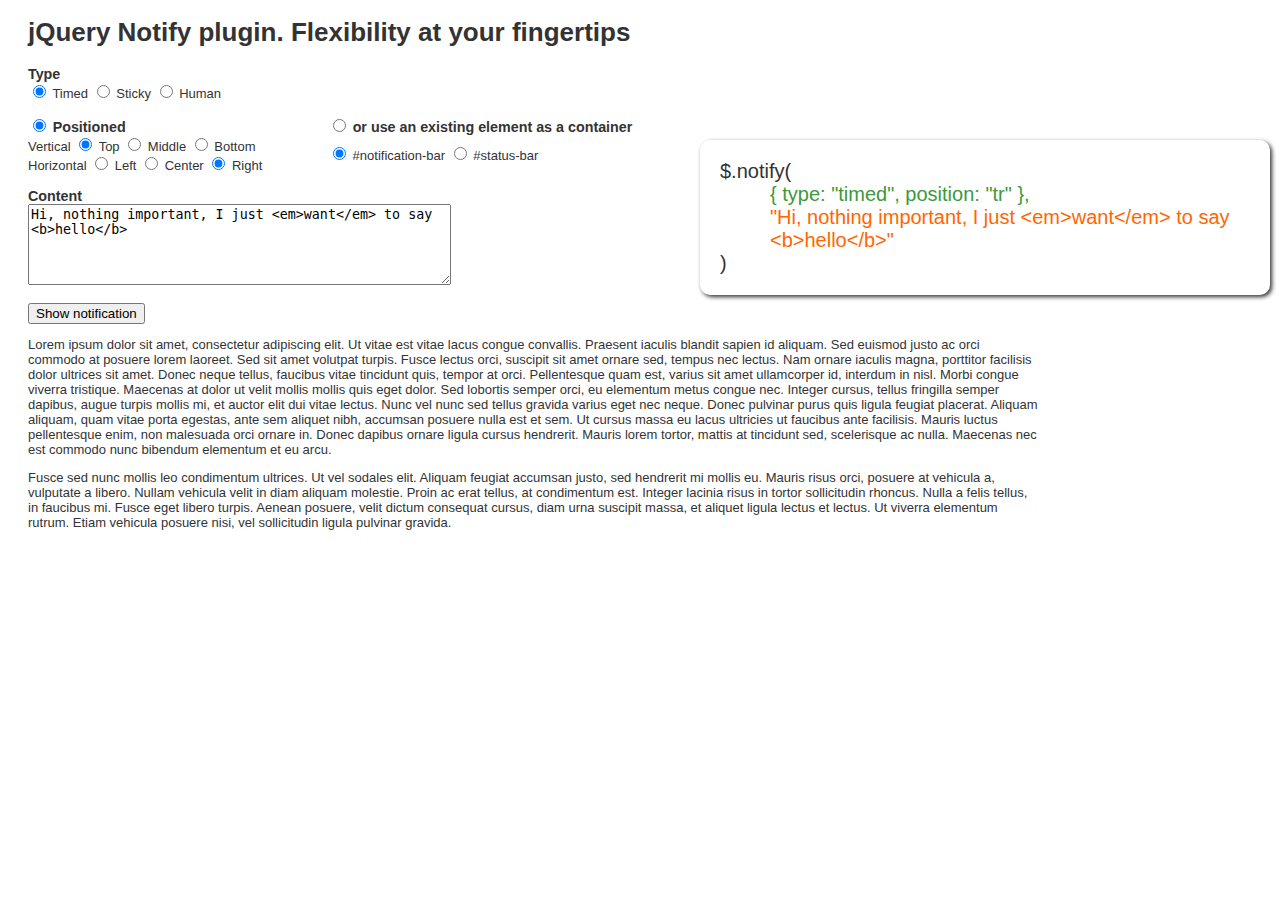
==== index.html @ 5c67d03d "Demo tweaks" ====
<!DOCTYPE HTML>
<html>
<head>
    <title>jQuery Notify Demo</title>

    <link href="jquery.notify.css" rel="stylesheet">
    <style type="text/css">
        body        { font-family: Arial; font-size: 13px; color: #333; }
        .header     { width: 80%; margin: 0 20px; }
        .wrapper    { width: 80%; margin: 0 20px; }
        #status-bar { position: fixed; bottom: 0; width: 90%; left: 5%; }

        form label  { font-weight:bold; font-size: 110%;}
        table       { border-collapse:collapse; }
        td          { padding: 0;}

        .row        { margin-bottom: 15px; }

        #current-call   {
            padding: 20px;
            font-size: 20px;
            position: absolute;
            left: 700px;
            top: 140px;
            width: 530px;
            -webkit-box-shadow: 2px 2px 4px #333;  -moz-box-shadow: 2px 2px 4px #333;  box-shadow: 2px 2px 4px #333;
            -webkit-border-radius: 10px; -moz-border-radius: 10px; border-radius: 10px;
        }
        #current-call .call-options  { position: relative; left: 50px; color: #3c993c; }
        #current-call .call-content  { position: relative; left: 50px; color: #ff6600; }
    </style>

    <script src="lib/jquery-1.5.2.js" type="text/javascript"></script>
    <script src="jquery.notify.js" type="text/javascript"></script>
    <script type="text/javascript">
        function getValues() {
            var values = $('#notification-form').serializeArray();
            var type = $.grep(values, function(item, index) { return item.name == 'type'; })[0].value;
            var pos = $.grep(values, function(item, index) { return item.name == 'position'; })[0].value;
            var container = $.grep(values, function(item, index) { return item.name == 'container'; })[0].value;
            var vpos = $.grep(values, function(item, index) { return item.name == 'vpos'; })[0].value;
            var hpos = $.grep(values, function(item, index) { return item.name == 'hpos'; })[0].value;
            var content = $.grep(values, function(item, index) { return item.name == 'content'; })[0].value;

            return {
                type: type,
                position: pos == 1? vpos + hpos : container,
                content: content
            };
        }

        $(function() {
            $('#notification-form')
                .change(function() {
                    var opts = getValues();
                    var optsText = '{ type: "'+opts.type+'", position: "'+opts.position+'" }, ';
                    var content = '"'+opts.content+'"';
                    $('#current-call .call-options').text(optsText);
                    $('#current-call .call-content').text(content);
                })
                .submit(function(e, data) {
                    var opts = getValues();

                    $.notify({
                        type: opts.type,
                        position: opts.position
                    }, opts.content);
                    return false;
                })
                .trigger('change');
        });

    </script>
</head>
<body>
    <div class="header">
        <h1>jQuery Notify plugin. Flexibility at your fingertips</h1>
    </div>

    <div id="notification-bar"></div>

    <div class="wrapper">
        <div>
            
        </div>

        <form id="notification-form">
        <div>
            <div class="row">
                <label>Type</label> <br>
                <input type="radio" name="type" value="timed" checked/> Timed
                <input type="radio" name="type" value="sticky" /> Sticky
                <input type="radio" name="type" value="human" /> Human
            </div>

            <div class="row">
                <table cellspacing="0">
                    <tr>
                        <td style="width: 300px">
                            <input type="radio" name="position" value="1" checked/> <label>Positioned</label>
                        </td>
                        <td>
                            <input type="radio" name="position" value="2"/> <label>or use an existing element as a container</label>
                        </td>
                    </tr>
                    <tr>
                        <td>
                            <div>
                        Vertical
                        <input type="radio" name="vpos" value="t" checked/> Top
                        <input type="radio" name="vpos" value="m" /> Middle
                        <input type="radio" name="vpos" value="b" /> Bottom
                    </div>

                    <div>
                        Horizontal
                        <input type="radio" name="hpos" value="l" /> Left
                        <input type="radio" name="hpos" value="c" /> Center
                        <input type="radio" name="hpos" value="r" checked /> Right
                    </div>
                        </td>

                        <td>
                            <div>
                                <input type="radio" name="container" value="#notification-bar" checked/> #notification-bar
                                <input type="radio" name="container" value="#status-bar" /> #status-bar
                            </div>
                        </td>
                    </tr>
                </table>

            </div>

            <div class="row">
                <label>Content</label> <br>
                <textarea name="content" id="" cols="50" rows="5">Hi, nothing important, I just <em>want</em> to say <b>hello</b></textarea>
            </div>

            <button type="submit">Show notification</button>
        </div>
        </form>

        <div id="current-call">
            $.notify( <br>
            <span class="call-options"></span> <br>
            <span class="call-content"></span> <br>
            )
        </div>

        <div>
            <p>Lorem ipsum dolor sit amet, consectetur adipiscing elit. Ut vitae est vitae lacus congue convallis.
                Praesent iaculis blandit sapien id aliquam. Sed euismod justo ac orci commodo at posuere lorem laoreet.
                Sed sit amet volutpat turpis. Fusce lectus orci, suscipit sit amet ornare sed, tempus nec lectus.
                Nam ornare iaculis magna, porttitor facilisis dolor ultrices sit amet. Donec neque tellus, faucibus vitae
                tincidunt quis, tempor at orci. Pellentesque quam est, varius sit amet ullamcorper id, interdum in nisl.
                Morbi congue viverra tristique. Maecenas at dolor ut velit mollis mollis quis eget dolor. Sed lobortis
                semper orci, eu elementum metus congue nec. Integer cursus, tellus fringilla semper dapibus, augue
                turpis mollis mi, et auctor elit dui vitae lectus. Nunc vel nunc sed tellus gravida varius eget nec neque.
                Donec pulvinar purus quis ligula feugiat placerat. Aliquam aliquam, quam vitae porta egestas, ante sem
                aliquet nibh, accumsan posuere nulla est et sem. Ut cursus massa eu lacus ultricies ut faucibus ante
                facilisis. Mauris luctus pellentesque enim, non malesuada orci ornare in. Donec dapibus ornare ligula
                cursus hendrerit. Mauris lorem tortor, mattis at tincidunt sed, scelerisque ac nulla. Maecenas nec est
                commodo nunc bibendum elementum et eu arcu.</p>

            <p>Fusce sed nunc mollis leo condimentum ultrices. Ut vel sodales elit. Aliquam feugiat accumsan justo, sed
                hendrerit mi mollis eu. Mauris risus orci, posuere at vehicula a, vulputate a libero. Nullam vehicula
                velit in diam aliquam molestie. Proin ac erat tellus, at condimentum est. Integer lacinia risus in
                tortor sollicitudin rhoncus. Nulla a felis tellus, in faucibus mi. Fusce eget libero turpis. Aenean
                posuere, velit dictum consequat cursus, diam urna suscipit massa, et aliquet ligula lectus et lectus. Ut
                viverra elementum rutrum. Etiam vehicula posuere nisi, vel sollicitudin ligula pulvinar gravida.</p>
        </div>
    </div>

    <div id="status-bar"></div>

</body>
</html>
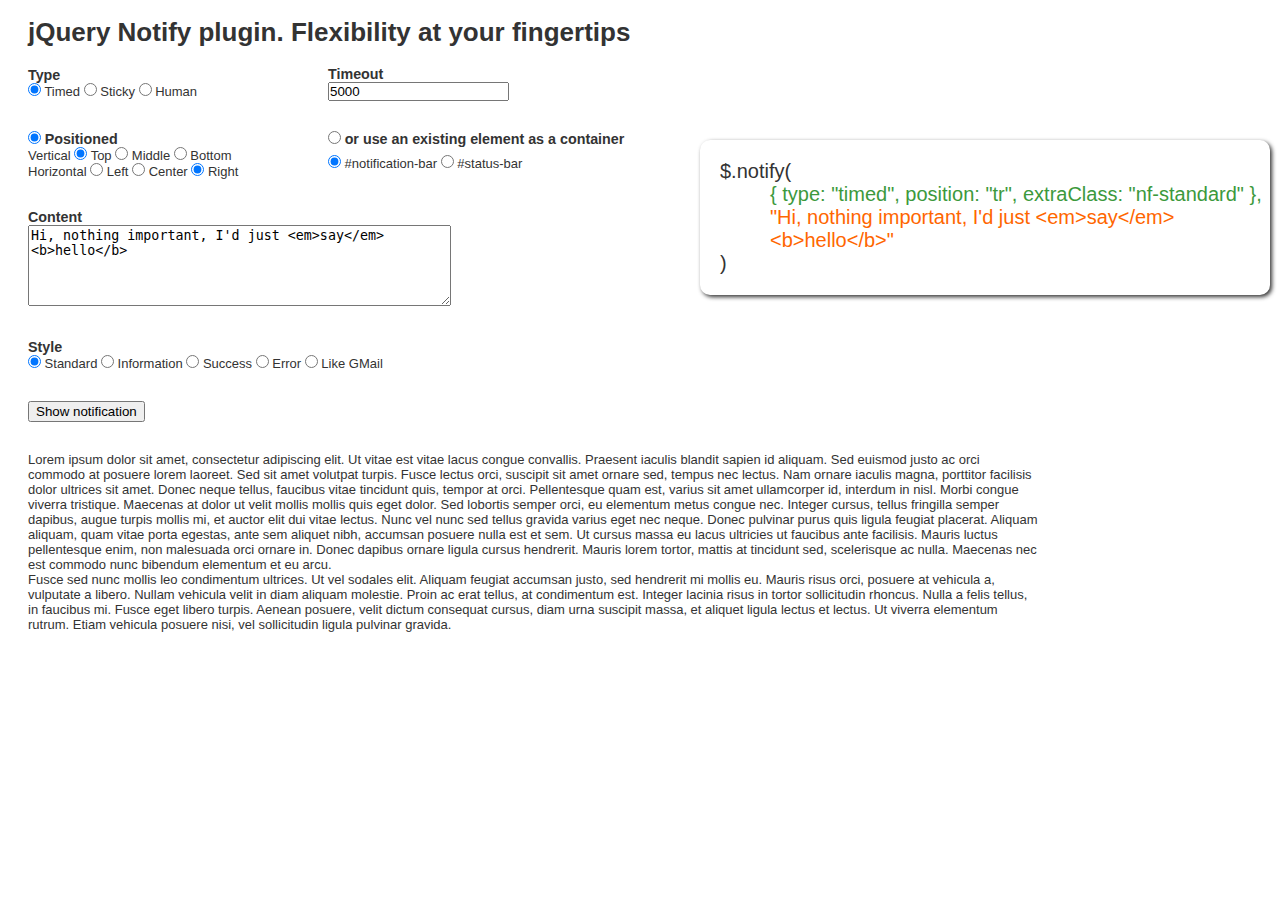
==== commit dc4ba126: "Demo tweaks" ====
--- a/index.html
+++ b/index.html
@@ -12,9 +12,9 @@
 
         form label  { font-weight:bold; font-size: 110%;}
         table       { border-collapse:collapse; }
-        td          { padding: 0;}
-
-        .row        { margin-bottom: 15px; }
+        td, input, p, div   { padding: 0; margin: 0; }
+
+        .row        { margin-bottom: 30px; }
 
         #current-call   {
             padding: 20px;
@@ -36,7 +36,9 @@
         function getValues() {
             var values = $('#notification-form').serializeArray();
             var type = $.grep(values, function(item, index) { return item.name == 'type'; })[0].value;
+            var timeout = $.grep(values, function(item, index) { return item.name == 'timeout'; })[0].value;
             var pos = $.grep(values, function(item, index) { return item.name == 'position'; })[0].value;
+            var style = $.grep(values, function(item, index) { return item.name == 'style'; })[0].value;
             var container = $.grep(values, function(item, index) { return item.name == 'container'; })[0].value;
             var vpos = $.grep(values, function(item, index) { return item.name == 'vpos'; })[0].value;
             var hpos = $.grep(values, function(item, index) { return item.name == 'hpos'; })[0].value;
@@ -44,7 +46,9 @@
 
             return {
                 type: type,
+                timeout: timeout,
                 position: pos == 1? vpos + hpos : container,
+                extraClass: style,
                 content: content
             };
         }
@@ -53,18 +57,14 @@
             $('#notification-form')
                 .change(function() {
                     var opts = getValues();
-                    var optsText = '{ type: "'+opts.type+'", position: "'+opts.position+'" }, ';
+                    var optsText = '{ type: "'+opts.type+'", position: "'+opts.position+'", extraClass: "'+opts.extraClass+'" }, ';
                     var content = '"'+opts.content+'"';
                     $('#current-call .call-options').text(optsText);
                     $('#current-call .call-content').text(content);
                 })
                 .submit(function(e, data) {
                     var opts = getValues();
-
-                    $.notify({
-                        type: opts.type,
-                        position: opts.position
-                    }, opts.content);
+                    $.notify(opts);
                     return false;
                 })
                 .trigger('change');
@@ -87,14 +87,27 @@
         <form id="notification-form">
         <div>
             <div class="row">
-                <label>Type</label> <br>
-                <input type="radio" name="type" value="timed" checked/> Timed
-                <input type="radio" name="type" value="sticky" /> Sticky
-                <input type="radio" name="type" value="human" /> Human
-            </div>
-
-            <div class="row">
-                <table cellspacing="0">
+                <table>
+                    <tr>
+                        <td style="width: 300px;">
+                            <label>Type</label> <br>
+                            <input type="radio" name="type" value="timed" checked/> Timed
+                            <input type="radio" name="type" value="sticky" /> Sticky
+                            <input type="radio" name="type" value="human" /> Human
+                        </td>
+
+                        <td>
+                            <label>Timeout</label> <br>
+                            <input type="text" name="timeout" value="5000"/>
+                        </td>
+                    </tr>
+                </table>
+            </div>
+
+
+
+            <div class="row">
+                <table>
                     <tr>
                         <td style="width: 300px">
                             <input type="radio" name="position" value="1" checked/> <label>Positioned</label>
@@ -133,10 +146,22 @@
 
             <div class="row">
                 <label>Content</label> <br>
-                <textarea name="content" id="" cols="50" rows="5">Hi, nothing important, I just <em>want</em> to say <b>hello</b></textarea>
-            </div>
-
-            <button type="submit">Show notification</button>
+                <textarea name="content" id="" cols="50" rows="5">Hi, nothing important, I'd just <em>say</em> <b>hello</b></textarea>
+            </div>
+
+            <div class="row">
+                <label>Style</label> <br>
+                <input type="radio" name="style" value="nf-standard" checked/> Standard
+                <input type="radio" name="style" value="nf-info" /> Information
+                <input type="radio" name="style" value="nf-success" /> Success
+                <input type="radio" name="style" value="nf-error" /> Error
+                <input type="radio" name="style" value="nf-gmail" /> Like GMail
+
+            </div>
+
+            <div class="row">
+                <button type="submit">Show notification</button>
+            </div>
         </div>
         </form>
 
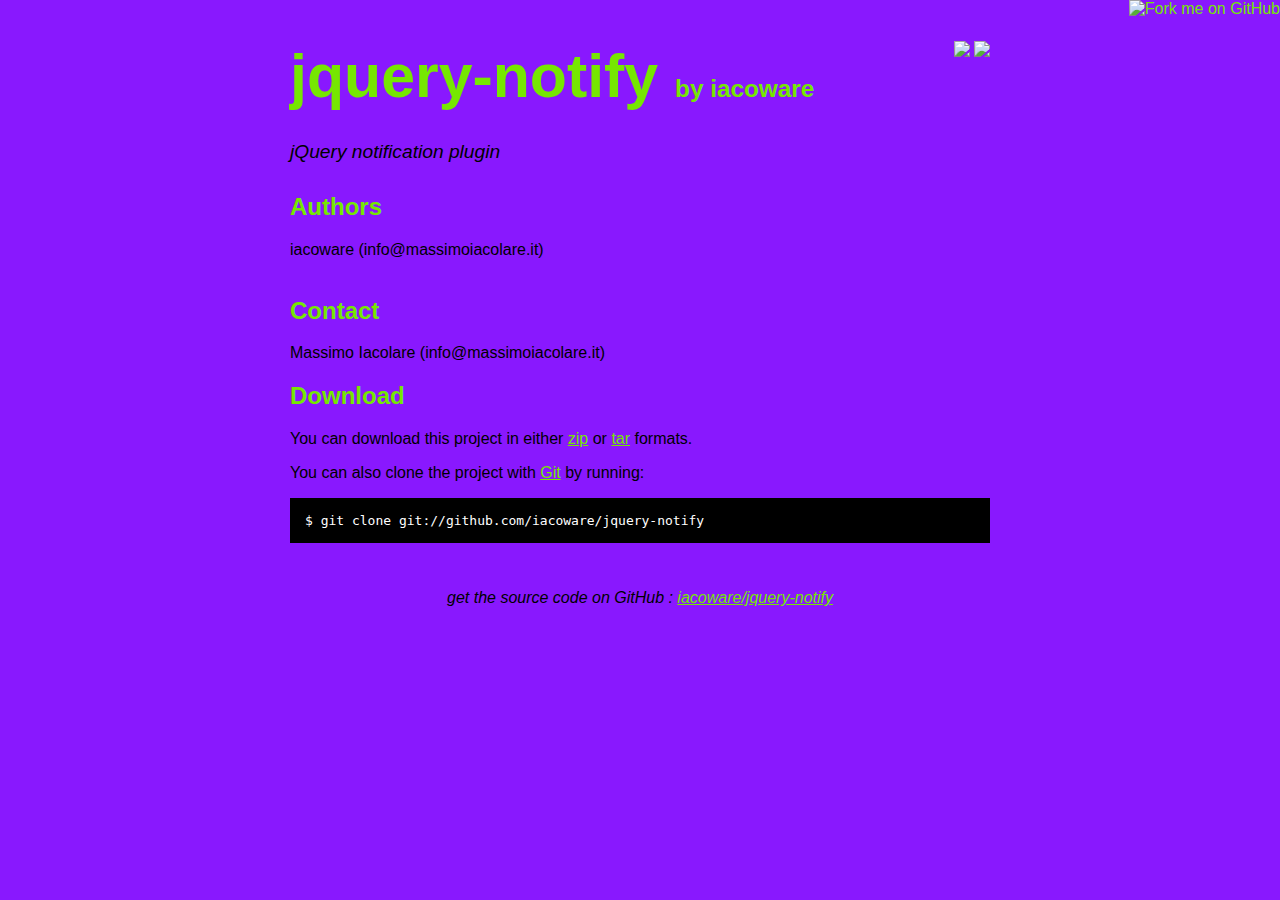
==== commit b033233d: "github generated gh-pages branch" ====
--- a/index.html
+++ b/index.html
@@ -1,202 +1,80 @@
-<!DOCTYPE HTML>
+<!DOCTYPE html>
 <html>
 <head>
-    <title>jQuery Notify Demo</title>
+  <meta charset='utf-8'>
 
-    <link href="jquery.notify.css" rel="stylesheet">
-    <style type="text/css">
-        body        { font-family: Arial; font-size: 13px; color: #333; }
-        .header     { width: 80%; margin: 0 20px; }
-        .wrapper    { width: 80%; margin: 0 20px; }
-        #status-bar { position: fixed; bottom: 0; width: 90%; left: 5%; }
+  <title>iacoware/jquery-notify @ GitHub</title>
 
-        form label  { font-weight:bold; font-size: 110%;}
-        table       { border-collapse:collapse; }
-        td, input, p, div   { padding: 0; margin: 0; }
+  <style type="text/css">
+    body {
+      margin-top: 1.0em;
+      background-color: #8918fe;
+      font-family: Helvetica, Arial, FreeSans, san-serif;
+      color: #000000;
+    }
+    #container {
+      margin: 0 auto;
+      width: 700px;
+    }
+    h1 { font-size: 3.8em; color: #76e701; margin-bottom: 3px; }
+    h1 .small { font-size: 0.4em; }
+    h1 a { text-decoration: none }
+    h2 { font-size: 1.5em; color: #76e701; }
+    h3 { text-align: center; color: #76e701; }
+    a { color: #76e701; }
+    .description { font-size: 1.2em; margin-bottom: 30px; margin-top: 30px; font-style: italic;}
+    .download { float: right; }
+    pre { background: #000; color: #fff; padding: 15px;}
+    hr { border: 0; width: 80%; border-bottom: 1px solid #aaa}
+    .footer { text-align:center; padding-top:30px; font-style: italic; }
+  </style>
+</head>
 
-        .row        { margin-bottom: 30px; }
+<body>
+  <a href="http://github.com/iacoware/jquery-notify"><img style="position: absolute; top: 0; right: 0; border: 0;" src="http://s3.amazonaws.com/github/ribbons/forkme_right_darkblue_121621.png" alt="Fork me on GitHub" /></a>
 
-        #current-call   {
-            padding: 20px;
-            font-size: 20px;
-            position: absolute;
-            left: 700px;
-            top: 140px;
-            width: 530px;
-            -webkit-box-shadow: 2px 2px 4px #333;  -moz-box-shadow: 2px 2px 4px #333;  box-shadow: 2px 2px 4px #333;
-            -webkit-border-radius: 10px; -moz-border-radius: 10px; border-radius: 10px;
-        }
-        #current-call .call-options  { position: relative; left: 50px; color: #3c993c; }
-        #current-call .call-content  { position: relative; left: 50px; color: #ff6600; }
-    </style>
+  <div id="container">
 
-    <script src="lib/jquery-1.5.2.js" type="text/javascript"></script>
-    <script src="jquery.notify.js" type="text/javascript"></script>
-    <script type="text/javascript">
-        function getValues() {
-            var values = $('#notification-form').serializeArray();
-            var type = $.grep(values, function(item, index) { return item.name == 'type'; })[0].value;
-            var timeout = $.grep(values, function(item, index) { return item.name == 'timeout'; })[0].value;
-            var pos = $.grep(values, function(item, index) { return item.name == 'position'; })[0].value;
-            var style = $.grep(values, function(item, index) { return item.name == 'style'; })[0].value;
-            var container = $.grep(values, function(item, index) { return item.name == 'container'; })[0].value;
-            var vpos = $.grep(values, function(item, index) { return item.name == 'vpos'; })[0].value;
-            var hpos = $.grep(values, function(item, index) { return item.name == 'hpos'; })[0].value;
-            var content = $.grep(values, function(item, index) { return item.name == 'content'; })[0].value;
-
-            return {
-                type: type,
-                timeout: timeout,
-                position: pos == 1? vpos + hpos : container,
-                extraClass: style,
-                content: content
-            };
-        }
-
-        $(function() {
-            $('#notification-form')
-                .change(function() {
-                    var opts = getValues();
-                    var optsText = '{ type: "'+opts.type+'", position: "'+opts.position+'", extraClass: "'+opts.extraClass+'" }, ';
-                    var content = '"'+opts.content+'"';
-                    $('#current-call .call-options').text(optsText);
-                    $('#current-call .call-content').text(content);
-                })
-                .submit(function(e, data) {
-                    var opts = getValues();
-                    $.notify(opts);
-                    return false;
-                })
-                .trigger('change');
-        });
-
-    </script>
-</head>
-<body>
-    <div class="header">
-        <h1>jQuery Notify plugin. Flexibility at your fingertips</h1>
+    <div class="download">
+      <a href="http://github.com/iacoware/jquery-notify/zipball/master">
+        <img border="0" width="90" src="http://github.com/images/modules/download/zip.png"></a>
+      <a href="http://github.com/iacoware/jquery-notify/tarball/master">
+        <img border="0" width="90" src="http://github.com/images/modules/download/tar.png"></a>
     </div>
 
-    <div id="notification-bar"></div>
+    <h1><a href="http://github.com/iacoware/jquery-notify">jquery-notify</a>
+      <span class="small">by <a href="http://github.com/iacoware">iacoware</a></span></h1>
 
-    <div class="wrapper">
-        <div>
-            
-        </div>
+    <div class="description">
+      jQuery notification plugin
+    </div>
 
-        <form id="notification-form">
-        <div>
-            <div class="row">
-                <table>
-                    <tr>
-                        <td style="width: 300px;">
-                            <label>Type</label> <br>
-                            <input type="radio" name="type" value="timed" checked/> Timed
-                            <input type="radio" name="type" value="sticky" /> Sticky
-                            <input type="radio" name="type" value="human" /> Human
-                        </td>
-
-                        <td>
-                            <label>Timeout</label> <br>
-                            <input type="text" name="timeout" value="5000"/>
-                        </td>
-                    </tr>
-                </table>
-            </div>
+    <h2>Authors</h2>
+<p>iacoware (info@massimoiacolare.it)+<br/>+<br/>      </p>
+<h2>Contact</h2>
+<p>Massimo Iacolare (info@massimoiacolare.it)+<br/>      </p>
 
 
+    <h2>Download</h2>
+    <p>
+      You can download this project in either
+      <a href="http://github.com/iacoware/jquery-notify/zipball/master">zip</a> or
+      <a href="http://github.com/iacoware/jquery-notify/tarball/master">tar</a> formats.
+    </p>
+    <p>You can also clone the project with <a href="http://git-scm.com">Git</a>
+      by running:
+      <pre>$ git clone git://github.com/iacoware/jquery-notify</pre>
+    </p>
 
-            <div class="row">
-                <table>
-                    <tr>
-                        <td style="width: 300px">
-                            <input type="radio" name="position" value="1" checked/> <label>Positioned</label>
-                        </td>
-                        <td>
-                            <input type="radio" name="position" value="2"/> <label>or use an existing element as a container</label>
-                        </td>
-                    </tr>
-                    <tr>
-                        <td>
-                            <div>
-                        Vertical
-                        <input type="radio" name="vpos" value="t" checked/> Top
-                        <input type="radio" name="vpos" value="m" /> Middle
-                        <input type="radio" name="vpos" value="b" /> Bottom
-                    </div>
-
-                    <div>
-                        Horizontal
-                        <input type="radio" name="hpos" value="l" /> Left
-                        <input type="radio" name="hpos" value="c" /> Center
-                        <input type="radio" name="hpos" value="r" checked /> Right
-                    </div>
-                        </td>
-
-                        <td>
-                            <div>
-                                <input type="radio" name="container" value="#notification-bar" checked/> #notification-bar
-                                <input type="radio" name="container" value="#status-bar" /> #status-bar
-                            </div>
-                        </td>
-                    </tr>
-                </table>
-
-            </div>
-
-            <div class="row">
-                <label>Content</label> <br>
-                <textarea name="content" id="" cols="50" rows="5">Hi, nothing important, I'd just <em>say</em> <b>hello</b></textarea>
-            </div>
-
-            <div class="row">
-                <label>Style</label> <br>
-                <input type="radio" name="style" value="nf-standard" checked/> Standard
-                <input type="radio" name="style" value="nf-info" /> Information
-                <input type="radio" name="style" value="nf-success" /> Success
-                <input type="radio" name="style" value="nf-error" /> Error
-                <input type="radio" name="style" value="nf-gmail" /> Like GMail
-
-            </div>
-
-            <div class="row">
-                <button type="submit">Show notification</button>
-            </div>
-        </div>
-        </form>
-
-        <div id="current-call">
-            $.notify( <br>
-            <span class="call-options"></span> <br>
-            <span class="call-content"></span> <br>
-            )
-        </div>
-
-        <div>
-            <p>Lorem ipsum dolor sit amet, consectetur adipiscing elit. Ut vitae est vitae lacus congue convallis.
-                Praesent iaculis blandit sapien id aliquam. Sed euismod justo ac orci commodo at posuere lorem laoreet.
-                Sed sit amet volutpat turpis. Fusce lectus orci, suscipit sit amet ornare sed, tempus nec lectus.
-                Nam ornare iaculis magna, porttitor facilisis dolor ultrices sit amet. Donec neque tellus, faucibus vitae
-                tincidunt quis, tempor at orci. Pellentesque quam est, varius sit amet ullamcorper id, interdum in nisl.
-                Morbi congue viverra tristique. Maecenas at dolor ut velit mollis mollis quis eget dolor. Sed lobortis
-                semper orci, eu elementum metus congue nec. Integer cursus, tellus fringilla semper dapibus, augue
-                turpis mollis mi, et auctor elit dui vitae lectus. Nunc vel nunc sed tellus gravida varius eget nec neque.
-                Donec pulvinar purus quis ligula feugiat placerat. Aliquam aliquam, quam vitae porta egestas, ante sem
-                aliquet nibh, accumsan posuere nulla est et sem. Ut cursus massa eu lacus ultricies ut faucibus ante
-                facilisis. Mauris luctus pellentesque enim, non malesuada orci ornare in. Donec dapibus ornare ligula
-                cursus hendrerit. Mauris lorem tortor, mattis at tincidunt sed, scelerisque ac nulla. Maecenas nec est
-                commodo nunc bibendum elementum et eu arcu.</p>
-
-            <p>Fusce sed nunc mollis leo condimentum ultrices. Ut vel sodales elit. Aliquam feugiat accumsan justo, sed
-                hendrerit mi mollis eu. Mauris risus orci, posuere at vehicula a, vulputate a libero. Nullam vehicula
-                velit in diam aliquam molestie. Proin ac erat tellus, at condimentum est. Integer lacinia risus in
-                tortor sollicitudin rhoncus. Nulla a felis tellus, in faucibus mi. Fusce eget libero turpis. Aenean
-                posuere, velit dictum consequat cursus, diam urna suscipit massa, et aliquet ligula lectus et lectus. Ut
-                viverra elementum rutrum. Etiam vehicula posuere nisi, vel sollicitudin ligula pulvinar gravida.</p>
-        </div>
+    <div class="footer">
+      get the source code on GitHub : <a href="http://github.com/iacoware/jquery-notify">iacoware/jquery-notify</a>
     </div>
 
-    <div id="status-bar"></div>
+  </div>
 
+  
 </body>
-</html>+</html>
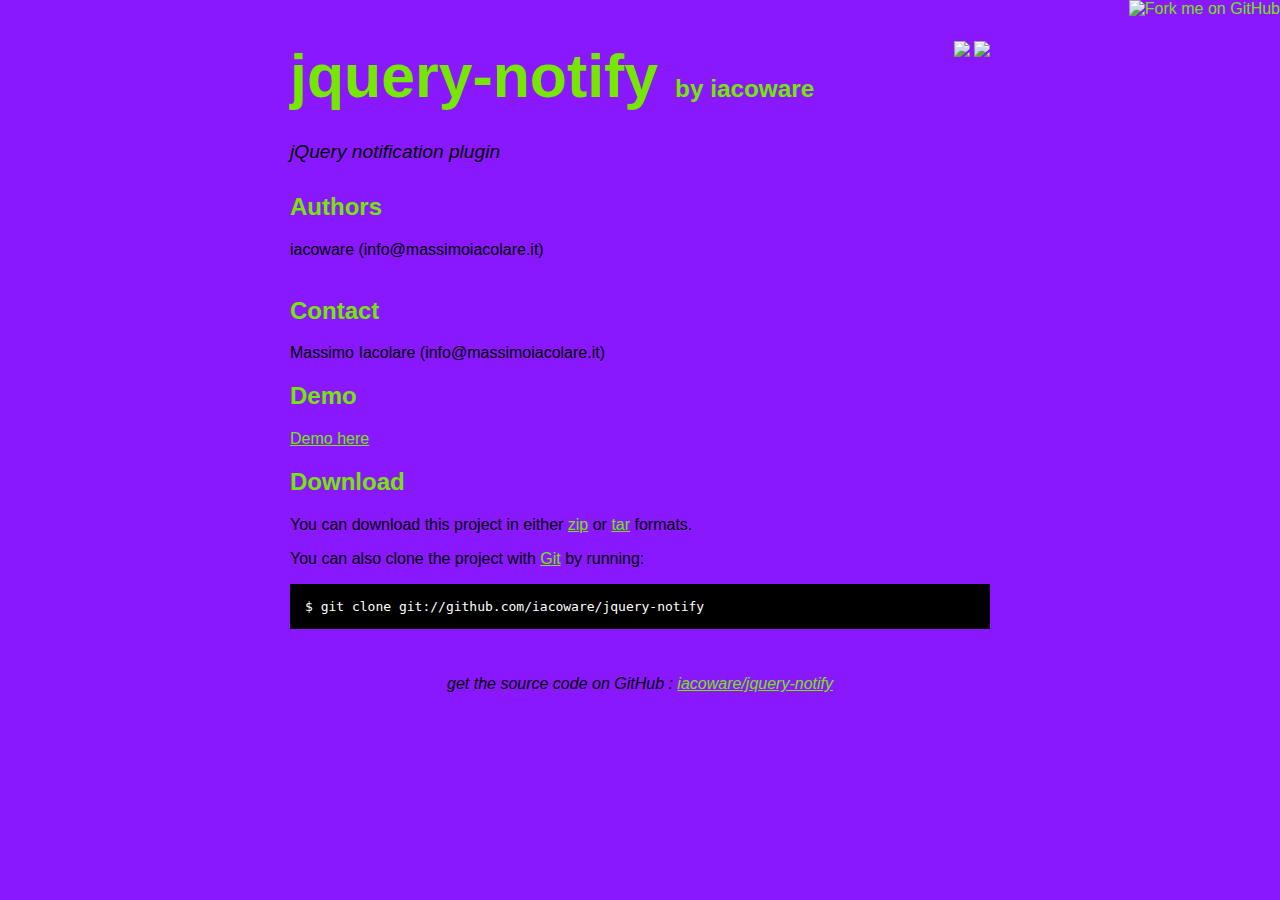
==== commit 4b022637: "Added link to demo" ====
--- a/index.html
+++ b/index.html
@@ -57,6 +57,8 @@
 <p>Massimo Iacolare (info@massimoiacolare.it) <br/>      </p>
 
+	<h2>Demo</h2>
+	<a href="http://iacoware.github.com/jquery-notify/demo.html">Demo here</a>
 
     <h2>Download</h2>
     <p>
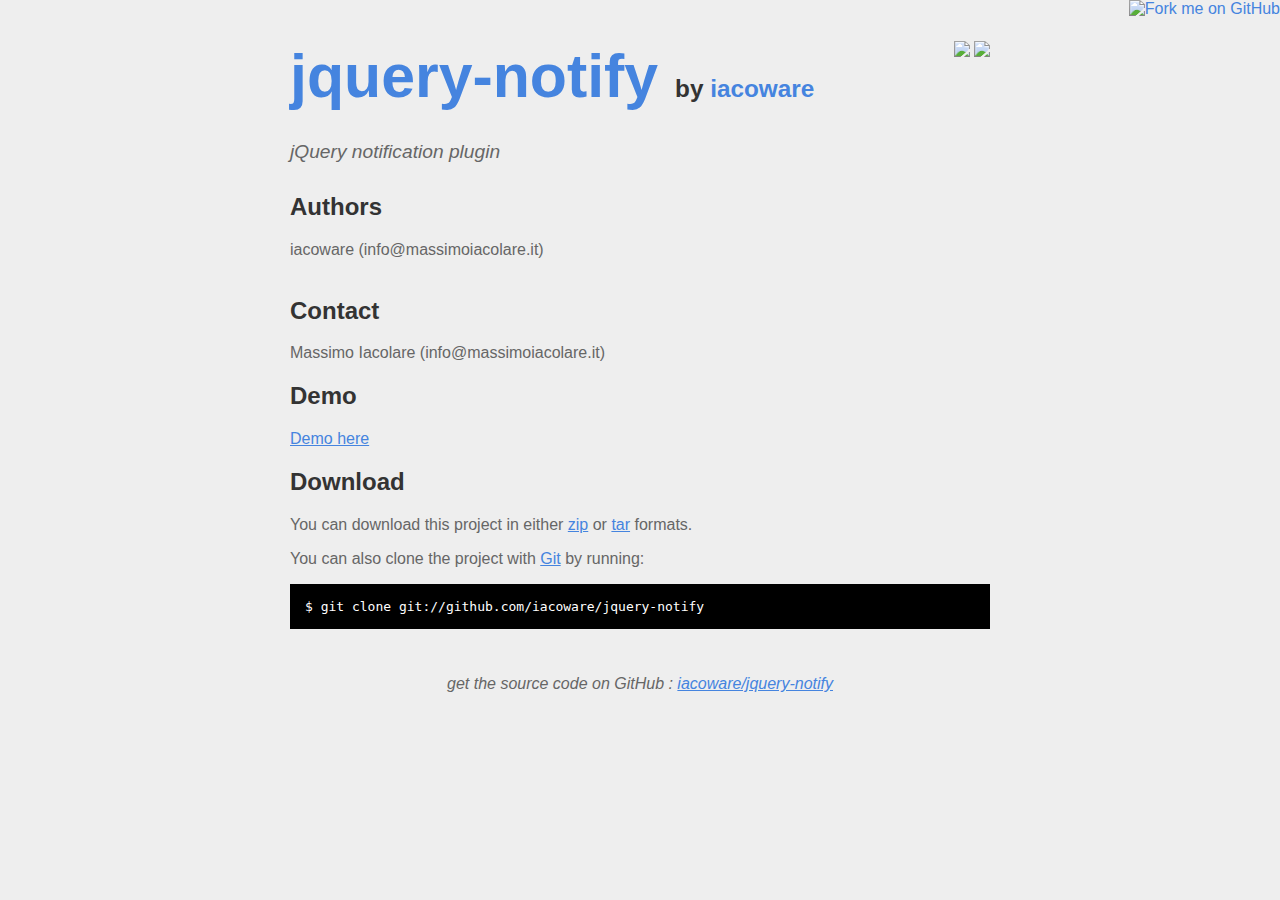
==== commit c74c4bda: "Layout tweaks" ====
--- a/index.html
+++ b/index.html
@@ -8,20 +8,20 @@
   <style type="text/css">
     body {
       margin-top: 1.0em;
-      background-color: #8918fe;
+      background-color: #eee;
       font-family: Helvetica, Arial, FreeSans, san-serif;
-      color: #000000;
+      color: #666;
     }
     #container {
       margin: 0 auto;
       width: 700px;
     }
-    h1 { font-size: 3.8em; color: #76e701; margin-bottom: 3px; }
+    h1 { font-size: 3.8em; color: #333; margin-bottom: 3px; }
     h1 .small { font-size: 0.4em; }
     h1 a { text-decoration: none }
-    h2 { font-size: 1.5em; color: #76e701; }
-    h3 { text-align: center; color: #76e701; }
-    a { color: #76e701; }
+    h2 { font-size: 1.5em; color: #333; }
+    h3 { text-align: center; color: #333; }
+    a { color: #4584DF; }
     .description { font-size: 1.2em; margin-bottom: 30px; margin-top: 30px; font-style: italic;}
     .download { float: right; }
     pre { background: #000; color: #fff; padding: 15px;}
@@ -50,12 +50,14 @@
     </div>
 
     <h2>Authors</h2>
-<p>iacoware (info@massimoiacolare.it)-<br/>-<br/>      </p>
-<h2>Contact</h2>
-<p>Massimo Iacolare (info@massimoiacolare.it)-<br/>      </p>
+    <p>
+        iacoware (info@massimoiacolare.it) <br/><br/>
+    </p>
+
+    <h2>Contact</h2>
+    <p>
+        Massimo Iacolare (info@massimoiacolare.it)<br/>
+    </p>
 
 	<h2>Demo</h2>
 	<a href="http://iacoware.github.com/jquery-notify/demo.html">Demo here</a>
@@ -74,9 +76,7 @@
     <div class="footer">
       get the source code on GitHub : <a href="http://github.com/iacoware/jquery-notify">iacoware/jquery-notify</a>
     </div>
-
   </div>
 
-  
 </body>
 </html>
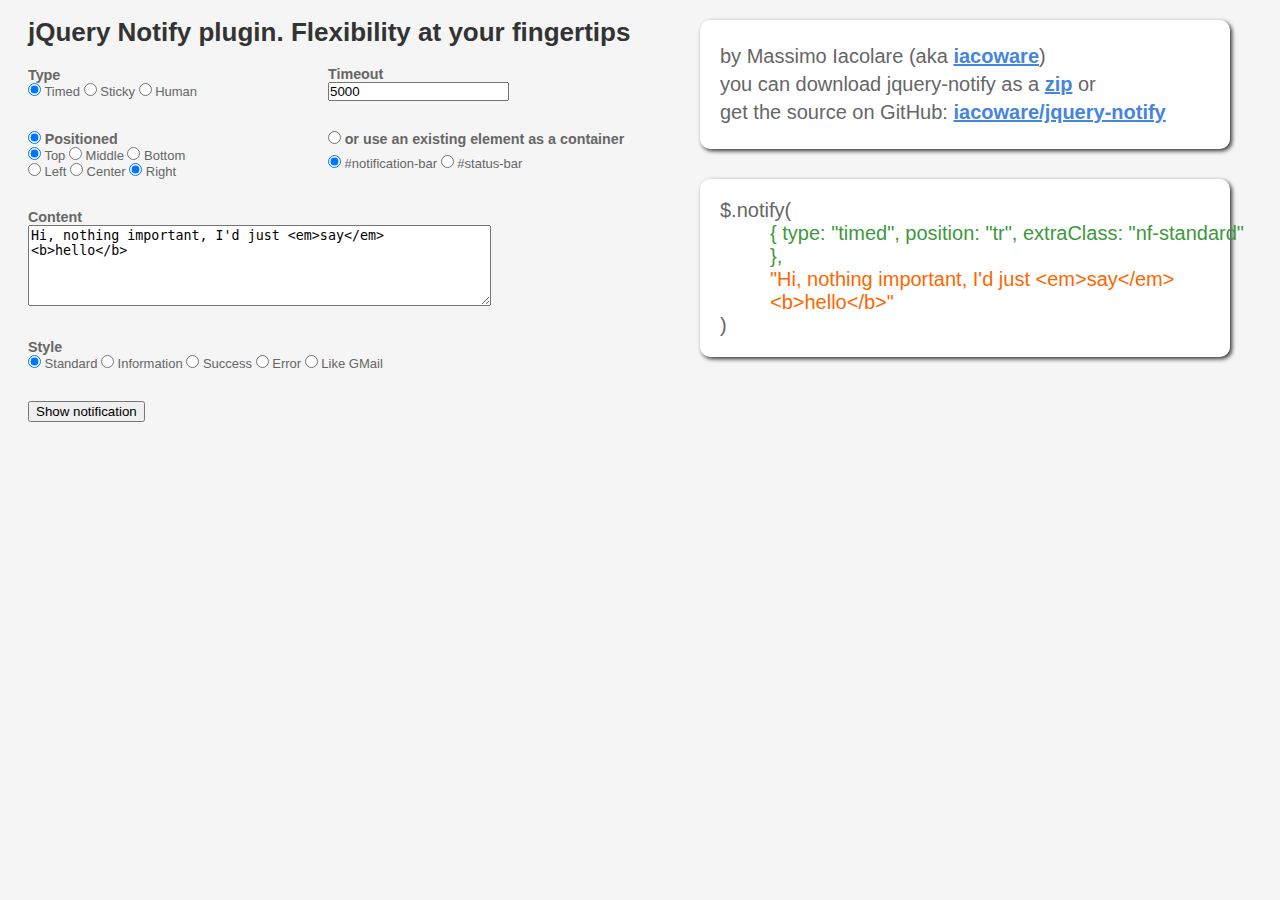
==== commit e8886263: "Renamed demo -> index" ====
--- a/index.html
+++ b/index.html
@@ -1,82 +1,190 @@
-<!DOCTYPE html>
+<!DOCTYPE HTML>
 <html>
 <head>
-  <meta charset='utf-8'>
+    <title>jQuery Notify Demo</title>
 
-  <title>iacoware/jquery-notify @ GitHub</title>
+    <link href="jquery.notify.css" rel="stylesheet">
+    <style type="text/css">
+        body        { font-family: Arial; font-size: 13px; background-color: #f5f5f5; color: #666; }
+        h1, h2      { color: #333; }
+        a           { color: #4584DF; }
+        form label  { font-weight:bold; font-size: 110%;}
+        table       { border-collapse:collapse; }
+        td, input, p, div   { padding: 0; margin: 0; }
+        .row        { margin-bottom: 30px; }
 
-  <style type="text/css">
-    body {
-      margin-top: 1.0em;
-      background-color: #eee;
-      font-family: Helvetica, Arial, FreeSans, san-serif;
-      color: #666;
-    }
-    #container {
-      margin: 0 auto;
-      width: 700px;
-    }
-    h1 { font-size: 3.8em; color: #333; margin-bottom: 3px; }
-    h1 .small { font-size: 0.4em; }
-    h1 a { text-decoration: none }
-    h2 { font-size: 1.5em; color: #333; }
-    h3 { text-align: center; color: #333; }
-    a { color: #4584DF; }
-    .description { font-size: 1.2em; margin-bottom: 30px; margin-top: 30px; font-style: italic;}
-    .download { float: right; }
-    pre { background: #000; color: #fff; padding: 15px;}
-    hr { border: 0; width: 80%; border-bottom: 1px solid #aaa}
-    .footer { text-align:center; padding-top:30px; font-style: italic; }
-  </style>
+        .header     { width: 80%; margin: 0 20px; }
+        .wrapper    { width: 600px; margin: 0 20px; }
+        .right-col  {
+            position: absolute;
+            left: 700px;
+            top: 20px;
+            width: 530px;
+        }
+
+        .right-col .links p { margin: 5px 0; }
+        .right-col .links a { font-weight: bold; }
+
+        .side-box   {
+            background-color: #fff;
+            padding: 20px;
+            font-size: 20px;
+            -webkit-box-shadow: 2px 2px 4px #333;  -moz-box-shadow: 2px 2px 4px #333;  box-shadow: 2px 2px 4px #333;
+            -webkit-border-radius: 10px; -moz-border-radius: 10px; border-radius: 10px;
+        }
+
+        #current-call .call-options  { position: relative; left: 50px; color: #3c993c; }
+        #current-call .call-content  { position: relative; left: 50px; color: #ff6600; }
+
+        #status-bar { position: fixed; bottom: 0; width: 90%; left: 5%; }
+    </style>
+
+    <script src="lib/jquery-1.5.2.js" type="text/javascript"></script>
+    <script src="jquery.notify.js" type="text/javascript"></script>
+    <script type="text/javascript">
+        function getValues() {
+            var values = $('#notification-form').serializeArray();
+            var type = $.grep(values, function(item, index) { return item.name == 'type'; })[0].value;
+            var timeout = $.grep(values, function(item, index) { return item.name == 'timeout'; })[0].value;
+            var pos = $.grep(values, function(item, index) { return item.name == 'position'; })[0].value;
+            var style = $.grep(values, function(item, index) { return item.name == 'style'; })[0].value;
+            var container = $.grep(values, function(item, index) { return item.name == 'container'; })[0].value;
+            var vpos = $.grep(values, function(item, index) { return item.name == 'vpos'; })[0].value;
+            var hpos = $.grep(values, function(item, index) { return item.name == 'hpos'; })[0].value;
+            var content = $.grep(values, function(item, index) { return item.name == 'content'; })[0].value;
+
+            return {
+                type: type,
+                timeout: timeout,
+                position: pos == 1? vpos + hpos : container,
+                extraClass: style,
+                content: content
+            };
+        }
+
+        $(function() {
+            $('#notification-form')
+                .change(function(e) {
+                    var opts = getValues();
+                    var optsText = '{ type: "'+opts.type+'", position: "'+opts.position+'", extraClass: "'+opts.extraClass+'" }, ';
+                    var content = '"'+opts.content+'"';
+                    $('#current-call .call-options').text(optsText);
+                    $('#current-call .call-content').text(content);
+                })
+                .submit(function(e, data) {
+                    var opts = getValues();
+                    $.notify(opts);
+                    return false;
+                })
+                .trigger('change');
+        });
+
+    </script>
 </head>
+<body>
+    <div id="notification-bar"></div>
 
-<body>
-  <a href="http://github.com/iacoware/jquery-notify"><img style="position: absolute; top: 0; right: 0; border: 0;" src="http://s3.amazonaws.com/github/ribbons/forkme_right_darkblue_121621.png" alt="Fork me on GitHub" /></a>
-
-  <div id="container">
-
-    <div class="download">
-      <a href="http://github.com/iacoware/jquery-notify/zipball/master">
-        <img border="0" width="90" src="http://github.com/images/modules/download/zip.png"></a>
-      <a href="http://github.com/iacoware/jquery-notify/tarball/master">
-        <img border="0" width="90" src="http://github.com/images/modules/download/tar.png"></a>
+    <div class="header">
+        <h1>jQuery Notify plugin. Flexibility at your fingertips</h1>
     </div>
 
-    <h1><a href="http://github.com/iacoware/jquery-notify">jquery-notify</a>
-      <span class="small">by <a href="http://github.com/iacoware">iacoware</a></span></h1>
+    <div class="wrapper">
+        <form id="notification-form">
+            <div>
+                <div class="row">
+                    <table>
+                        <tr>
+                            <td style="width: 300px;">
+                                <label>Type</label> <br>
+                                <input type="radio" name="type" value="timed" checked/> Timed
+                                <input type="radio" name="type" value="sticky" /> Sticky
+                                <input type="radio" name="type" value="human" /> Human
+                            </td>
 
-    <div class="description">
-      jQuery notification plugin
+                            <td>
+                                <label>Timeout</label> <br>
+                                <input type="text" name="timeout" value="5000"/>
+                            </td>
+                        </tr>
+                    </table>
+                </div>
+
+                <div class="row">
+                    <table>
+                        <tr>
+                            <td style="width: 300px">
+                                <input type="radio" name="position" value="1" checked/> <label>Positioned</label>
+                            </td>
+                            <td>
+                                <input type="radio" name="position" value="2"/> <label>or use an existing element as a container</label>
+                            </td>
+                        </tr>
+                        <tr>
+                            <td>
+                                <div>
+                                    <input type="radio" name="vpos" value="t" checked/> Top
+                                    <input type="radio" name="vpos" value="m" /> Middle
+                                    <input type="radio" name="vpos" value="b" /> Bottom
+                                </div>
+
+                                <div>
+                                    <input type="radio" name="hpos" value="l" /> Left
+                                    <input type="radio" name="hpos" value="c" /> Center
+                                    <input type="radio" name="hpos" value="r" checked /> Right
+                                </div>
+                            </td>
+
+                            <td>
+                                <div>
+                                    <input type="radio" name="container" value="#notification-bar" checked/> #notification-bar
+                                    <input type="radio" name="container" value="#status-bar" /> #status-bar
+                                </div>
+                            </td>
+                        </tr>
+                    </table>
+
+                </div>
+
+                <div class="row">
+                    <label>Content</label> <br>
+                    <textarea name="content" id="" cols="55" rows="5">Hi, nothing important, I'd just <em>say</em> <b>hello</b></textarea>
+                </div>
+
+                <div class="row">
+                    <label>Style</label> <br>
+                    <input type="radio" name="style" value="nf-standard" checked/> Standard
+                    <input type="radio" name="style" value="nf-info" /> Information
+                    <input type="radio" name="style" value="nf-success" /> Success
+                    <input type="radio" name="style" value="nf-error" /> Error
+                    <input type="radio" name="style" value="nf-gmail" /> Like GMail
+                </div>
+
+                <div class="row">
+                    <button type="submit">Show notification</button>
+                </div>
+            </div>
+        </form>
+
+
+        <div class="right-col">
+            <div class="links side-box row">
+                <p style="text-align:left;">by Massimo Iacolare (aka <a href="http://github.com/iacoware">iacoware</a>) </p>
+
+                <p>you can download jquery-notify as a <a href="http://github.com/iacoware/jquery-notify/zipball/master">zip</a> or</p>
+
+                <p>get the source on GitHub: <a href="http://github.com/iacoware/jquery-notify">iacoware/jquery-notify</a></p>
+            </div>
+
+            <div id="current-call" class="side-box row">
+                $.notify( <br>
+                <span class="call-options"></span> <br>
+                <span class="call-content"></span> <br>
+                )
+            </div>
+        </div>
     </div>
 
-    <h2>Authors</h2>
-    <p>
-        iacoware (info@massimoiacolare.it) <br/><br/>
-    </p>
-
-    <h2>Contact</h2>
-    <p>
-        Massimo Iacolare (info@massimoiacolare.it)<br/>
-    </p>
-
-	<h2>Demo</h2>
-	<a href="http://iacoware.github.com/jquery-notify/demo.html">Demo here</a>
-
-    <h2>Download</h2>
-    <p>
-      You can download this project in either
-      <a href="http://github.com/iacoware/jquery-notify/zipball/master">zip</a> or
-      <a href="http://github.com/iacoware/jquery-notify/tarball/master">tar</a> formats.
-    </p>
-    <p>You can also clone the project with <a href="http://git-scm.com">Git</a>
-      by running:
-      <pre>$ git clone git://github.com/iacoware/jquery-notify</pre>
-    </p>
-
-    <div class="footer">
-      get the source code on GitHub : <a href="http://github.com/iacoware/jquery-notify">iacoware/jquery-notify</a>
-    </div>
-  </div>
+    <div id="status-bar"></div>
 
 </body>
-</html>
+</html>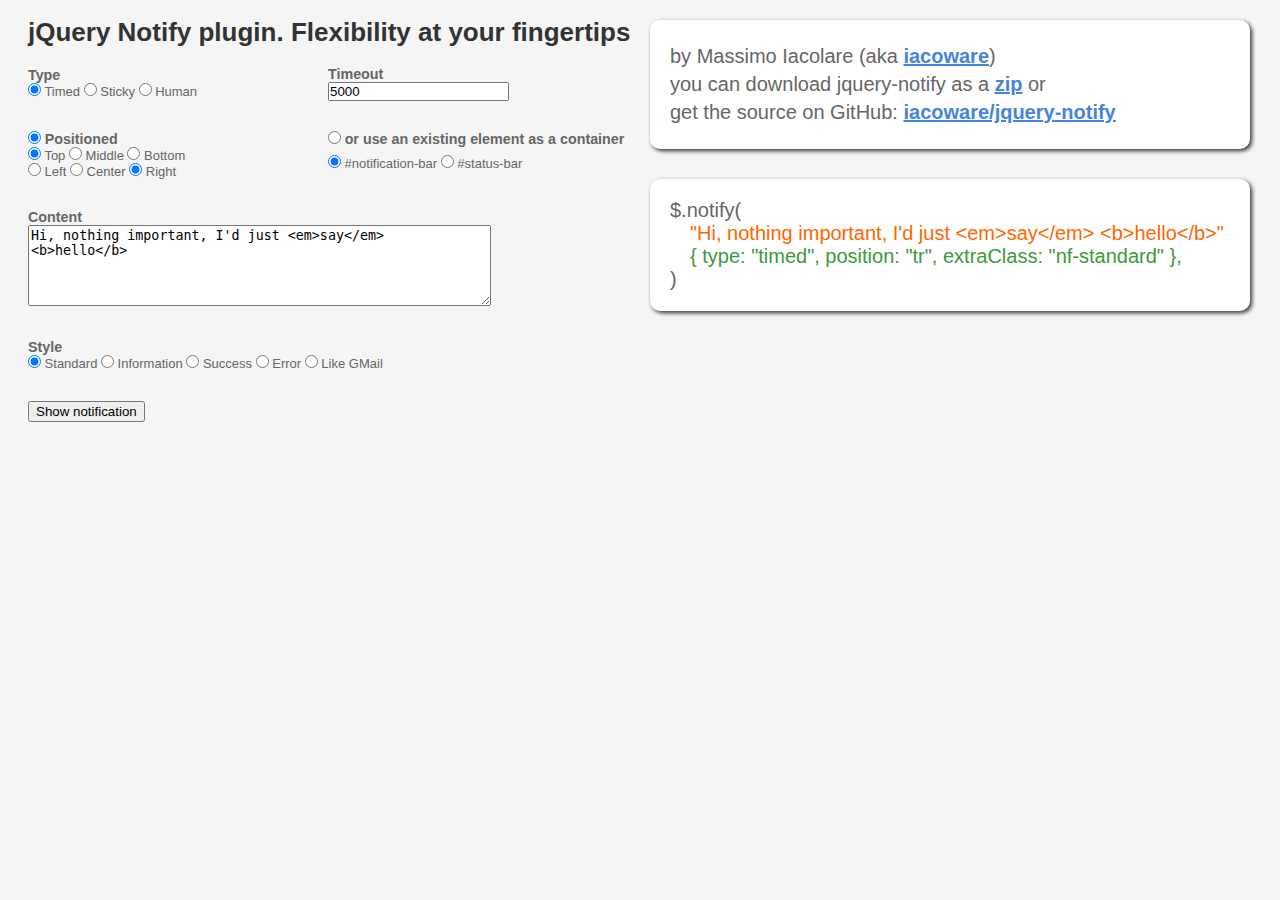
==== commit 05a21258: "Minor fixes to index.html" ====
--- a/index.html
+++ b/index.html
@@ -17,9 +17,9 @@
         .wrapper    { width: 600px; margin: 0 20px; }
         .right-col  {
             position: absolute;
-            left: 700px;
+            left: 650px;
             top: 20px;
-            width: 530px;
+            width: 600px;
         }
 
         .right-col .links p { margin: 5px 0; }
@@ -33,8 +33,8 @@
             -webkit-border-radius: 10px; -moz-border-radius: 10px; border-radius: 10px;
         }
 
-        #current-call .call-options  { position: relative; left: 50px; color: #3c993c; }
-        #current-call .call-content  { position: relative; left: 50px; color: #ff6600; }
+        #current-call .call-options  { position: relative; left: 20px; color: #3c993c; }
+        #current-call .call-content  { position: relative; left: 20px; color: #ff6600; }
 
         #status-bar { position: fixed; bottom: 0; width: 90%; left: 5%; }
     </style>
@@ -73,7 +73,7 @@
                 })
                 .submit(function(e, data) {
                     var opts = getValues();
-                    $.notify(opts);
+                    $.notify(opts.content, opts);
                     return false;
                 })
                 .trigger('change');
@@ -177,8 +177,8 @@
 
             <div id="current-call" class="side-box row">
                 $.notify( <br>
+                <span class="call-content"></span> <br>
                 <span class="call-options"></span> <br>
-                <span class="call-content"></span> <br>
                 )
             </div>
         </div>
